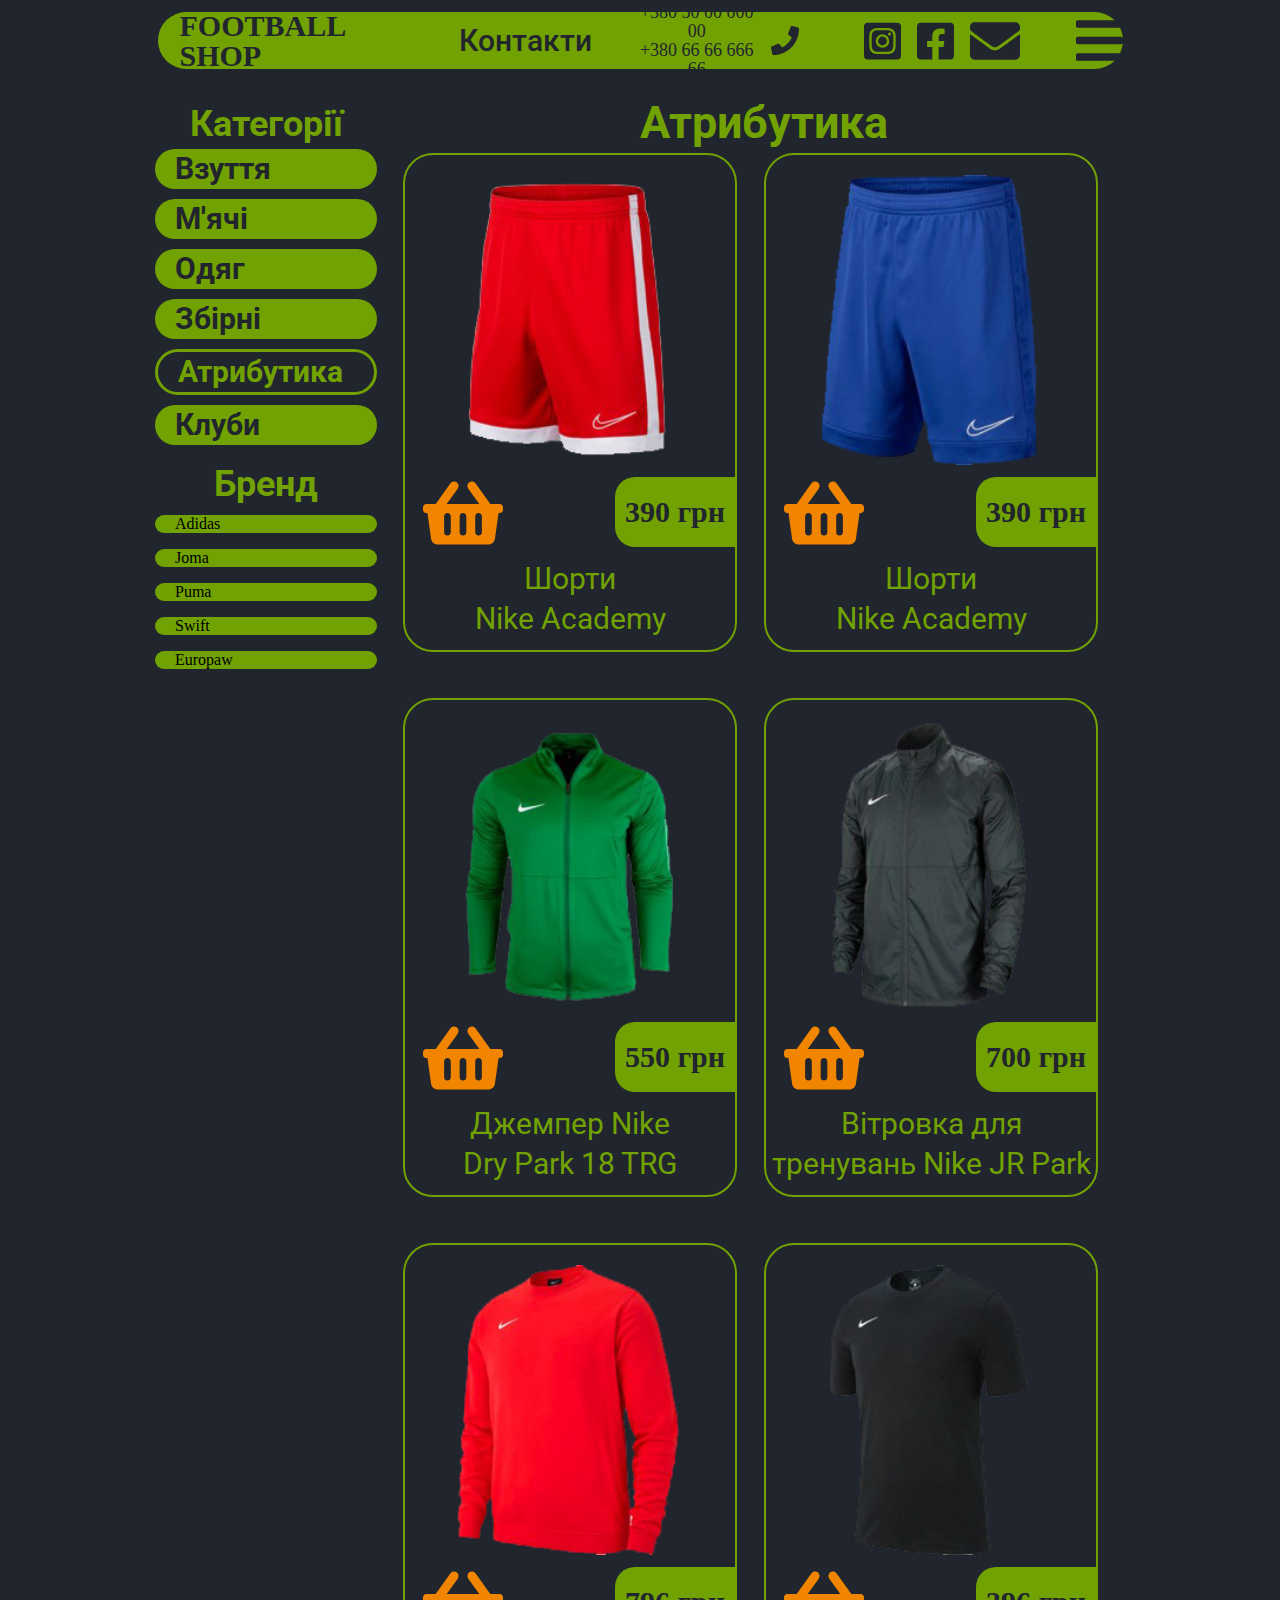
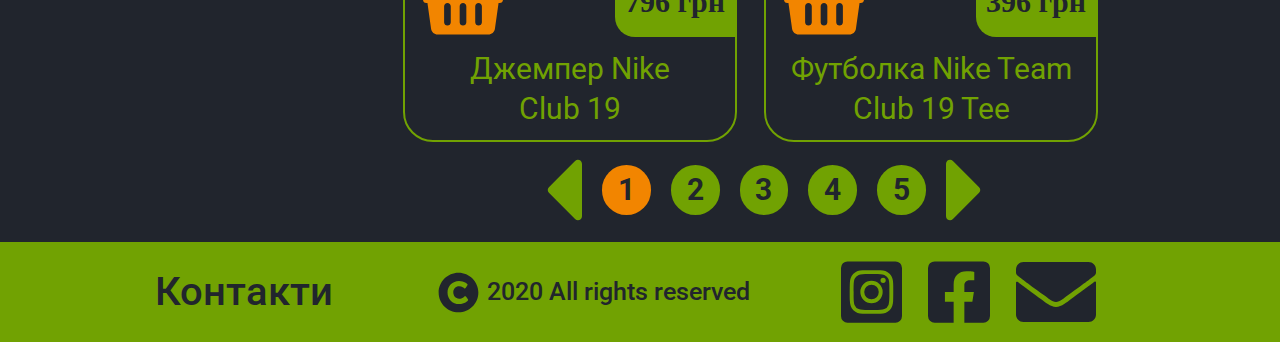
==== pages/atrib.html @ 716e82cf "Add files via upload" ====
<!DOCTYPE html>
	<html lang="ua">
		<head>
			<meta charset="utf-8">
			<meta name="viewport" content="width=device-width, initial-scale=1">
			<title>FOOTBALL SHOP</title>
			<link href="style.css" rel="stylesheet">
		</head>
		<body class="body">
			<header class="header">
				<a href="../index.html">
					<h1 class="name">FOOTBALL SHOP</h1>
				</a>
				<a href="info.html">
					<h2 class="contact">Контакти</h2>
				</a>
				<p class="number">+380 50 00 000 00<br>+380 66 66 666 66</p>
				<img src="images/phone-solid.svg" class="phone-solid">
				<img src="images/instagram-square-brands.svg" class="instagram-square-brands">
				<img src="images/facebook-square-brands.svg" class="facebook-square-brands">
				<img src="images/envelope-solid.svg" class="envelope-solid">
				<img src="images/bars-solid.svg" class="bars-solid">
			</header>
			<div class="main">
				<div class="categories-container">
					<h2 class="categories-h2-1">Категорії</h2>
					<div class="categories-div">
						<a href="shoes.html"><p>Взуття</p></a>
					</div>
					<div class="categories-div">
						<a href="balls.html"><p>М'ячі</p></a>
					</div>
					<div class="categories-div">
						<a href="container.html"><p>Одяг</p></a>
					</div>
					<div class="categories-div">
						<a href="national.html"><p>Збірні</p></a>
					</div>
					<div class="current-div">
						<p>Атрибутика</p>
					</div>
					<div class="categories-div">
						<a href="clubs.html"><p>Клуби</p></a>
					</div>
					<h2 class="categories-h2-2">Бренд</h2>
					<div class="categories-div-m">
						<p>Adidas</p>
					</div>
					<div class="categories-div-m">
						<p>Joma</p>
					</div>
					<div class="categories-div-m">
						<p>Puma</p>
					</div>
					<div class="categories-div-m">
						<p>Swift</p>
					</div>
					<div class="categories-div-m">
						<p>Europaw</p>
					</div>
				</div>
				<div class="container">
					<div class="new">
						<h2 >Атрибутика</h2>
						<div class="items" >
							<div class="item">
								<div class="photo pp1">
								</div>
								<div class="buy">
									<img src="images/shopping-basket-solid.svg" class="shopping-basket-solid">
									<div class="price">
										<p>390 грн</p>
									</div>
								</div>
								<p class="item-name">Шорти<br>Nike Academy</p>
							</div>
							<div class="item1">
								<div class="photo1 pp2">
								</div>
								<div class="buy1">
									<img src="images/shopping-basket-solid.svg" class="shopping-basket-solid1">
									<div class="price1">
										<p>390 грн</p>
									</div>
								</div>
								<p class="item-name1">Шорти<br>Nike Academy</p>
							</div>
							<div class="item0">
								<div class="photo0 pp3">
								</div>
								<div class="buy0">
									<img src="images/shopping-basket-solid.svg" class="shopping-basket-solid0">
									<div class="price0">
										<p>396 грн</p>
									</div>
								</div>
								<p class="item-name0">Футболка<br>Nike Team Club 19</p>
							</div>
						</div>
					</div>
					<div class="blank"></div>
					<div class="new">
						<div class="items" >
							<div class="item">
								<div class="photo pp1-1">
								</div>
								<div class="buy">
									<img src="images/shopping-basket-solid.svg" class="shopping-basket-solid">
									<div class="price">
										<p>550 грн</p>
									</div>
								</div>
								<p class="item-name">Джемпер Nike<br>Dry Park 18 TRG</p>
							</div>
							<div class="item1">
								<div class="photo1 pp2-1">
								</div>
								<div class="buy1">
									<img src="images/shopping-basket-solid.svg" class="shopping-basket-solid1">
									<div class="price1">
										<p>700 грн</p>
									</div>
								</div>
								<p class="item-name1">Вітровка для тренувань Nike JR Park</p>
							</div>
							<div class="item0">
								<div class="photo0 pp3-1">
								</div>
								<div class="buy0">
									<img src="images/shopping-basket-solid.svg" class="shopping-basket-solid0">
									<div class="price0">
										<p>390 грн</p>
									</div>
								</div>
								<p class="item-name0">Шорти<br>Nike Academy</p>
							</div>
						</div>
					</div>
					<div class="blank"></div>
					<div class="new">
						<div class="items" >
							<div class="item">
								<div class="photo pp1-2">
								</div>
								<div class="buy">
									<img src="images/shopping-basket-solid.svg" class="shopping-basket-solid">
									<div class="price">
										<p>796 грн</p>
									</div>
								</div>
								<p class="item-name">Джемпер Nike<br>Club 19</p>
							</div>
							<div class="item1">
								<div class="photo1 pp2-2">
								</div>
								<div class="buy1">
									<img src="images/shopping-basket-solid.svg" class="shopping-basket-solid1">
									<div class="price1">
										<p>396 грн</p>
									</div>
								</div>
								<p class="item-name1">Футболка Nike Team Club 19 Tee</p>
							</div>
							<div class="item0">
								<div class="photo0 pp3-2">
								</div>
								<div class="buy0">
									<img src="images/shopping-basket-solid.svg" class="shopping-basket-solid0">
									<div class="price0">
										<p>396 грн</p>
									</div>
								</div>
								<p class="item-name0">Футболка Nike Team Club 19 Tee</p>
							</div>
						</div>
					</div>
					<div class="navigation">
						<img src="images/caret-left-solid.svg" class="caret-left-solid-navigation">
						<div class="cur-round">
							<p>1</p>
						</div>
						<div class="round">
							<p>2</p>
						</div>
						<div class="round">
							<p>3</p>
						</div>
						<div class="round">
							<p>4</p>
						</div>
						<div class="round">
							<p>5</p>
						</div>
						<img src="images/caret-right-solid.svg" class="caret-right-solid-navigation">
					</div>
				</div>
			</div>
			<footer class="footer">
				<div class="footer-box">
				<a href="info.html">
					<p class="footer-contact">Контакти</p>
				</a>
				<img src="images/copyright-solid.svg" class="copyright-solid">
				<p class="copyright">2020 All rights reserved</p>
				<img src="images/instagram-square-brands.svg" class="instagram-square-brands-2">
				<img src="images/facebook-square-brands.svg" class="facebook-square-brands-2">
				<img src="images/envelope-solid.svg" class="envelope-solid-2">
				</div>
			</footer>
		</body>
	</html>
---- pages/style.css ----
@import url('https://fonts.googleapis.com/css?family=Roboto:300,400,500,700&subset=cyrillic');
a {
	text-decoration: none;
}
a: hover { 
    text-decoration: underline;
}
	@media all and (min-width: 1350px){
	.hours {
		width: 910px;
		margin: 0px;
	}
	.line {
		border: 1.5px solid #71A202;
		border-radius: 3px;
		height: 0px;
		width: 1200px;
		margin-top: 36px;
		margin-bottom: auto;
	}
	.inf-header {
		font-family: Roboto;
		font-style: normal;
		font-weight: bold;
		font-size: 36px;
		line-height: 40px;
		text-align: center;
		color: #71A202;
		margin-top: 30px;
		margin-bottom: 0px;
	}
	.aname {
		font-family: Roboto;
		font-style: normal;
		font-weight: 500;
		font-size: 30px;
		line-height: 36px;
		text-align: center;
		color: #71A202;
		margin-top: 5px;
		margin-bottom: 5px;
	}
	.positioning {
		display: flex;
		justify-content: space-around;
		align-items: center;
		flex-direction: row;
		width: 669px;
		margin-left: auto;
		margin-right: auto;
		margin-bottom: 0px;
	}
	.app {
		display: flex;
		justify-content: space-around;
		align-items: center;
		flex-direction: row;
		width: 334px;
		margin-left: auto;
		margin-right: auto;
		margin-bottom: 0px;
	}
	.atext {
		font-family: Roboto;
		font-style: normal;
		font-weight: normal;
		font-size: 26px;
		line-height: 36px;
		text-align: center;
		color: #FFFFFF;
		margin: 0px;
	}
	.message {
		width: 865px;
		margin-left: auto;
		margin-right: auto;
		display: flex;
		justify-content: left;
		align-items: left;
		flex-direction: column;
	}
	.message p {
		font-family: Roboto;
		font-style: normal;
		font-weight: normal;
		font-size: 22px;
		line-height: 30px;
		color: #EEEEEE;
		margin-bottom: 0px;
		margin-left: 20px;
	}
	.info-text {
		font-family: Oswald;
		font-style: normal;
		font-weight: 500;
		font-size: 25px;
		line-height: 30px;
		text-align: center;
		color: #FFFFFF;
	}
	.field {
		width: 233px;
		height: 40px;
		background: #71A202;
		border-radius: 20px;
	}
	.field-2 {
		width: 865px;
		height: 239px;
		background: #71A202;
		border-radius: 20px;
	}
	.info {
		width: 475px;
		margin: 0px;
		height: 466px;
	}
	.contain {
		display: flex;
		justify-content: center;
		align-items: center;
		flex-direction: column;
		width: 1320px;
		margin-left: auto;
		margin-right: auto;
		margin-bottom: 44px;
		margin-top: 30px;
	}
	.additional {
		background: #21252D;
		border: 3px solid #71A202;
		border-radius: 30px;
	}
	.cont {
		font-family: Roboto;
		font-style: normal;
		font-weight: bold;
		font-size: 45px;
		line-height: 40px;
		margin-top: 40px;
		color: #71A202;
	}
	.body {
		background-color: #21252D;
		margin: 0px;
	}
	.header {
		padding-left: 25px;
		display: flex;
		justify-content: left;
		align-items: center;
		flex-direction: row;
		width: 1300px;
		height: 80px;
		margin-top: 20px;
		margin-left: auto;
		margin-right: auto;
		background: #71A202;
		border-radius: 30px;
	}
	.main {
		display: flex;
		justify-content: left;
		align-items: top;
		flex-direction: row;
		width: 1325px;
		margin-left: auto;
		margin-right: auto;
	}
	.name {
		font-family: Oswald;
		font-style: normal;
		font-weight: bold;
		font-size: 45px;
		line-height: 30px;
		color: #21252D;
	}
	.contact {
		margin-left: 77px;
		font-family: Roboto;
		font-style: normal;
		font-weight: 500;
		font-size: 40px;
		line-height: 40px;
		text-align: center;
		color: #21252D;
	}
	.number {
		margin-left: 72px;
		font-family: Oswald;
		font-style: normal;
		font-weight: 500;
		font-size: 25px;
		line-height: 25px;
		text-align: center;
		color: #21252D;
	}
	.phone-solid {
		margin-left: 16px;
		height: 40px;
	}
	.instagram-square-brands {
		height: 52px;
		margin-left: 60px;
	}
	.facebook-square-brands {
		height: 52px;
		margin-left: 19px;
	}
	.envelope-solid {
		height: 60px;
		margin-left: 19px;
	}
	.bars-solid {
		height: 74px;
		margin-left: 93px;
	}
	.categories{
		width: 230px;
		margin-top: 40px;
	}
	.categories-container{
		width: 230px;
		margin-top: 40px;
	}
	.categories-h2-1{
		font-family: Roboto;
		font-style: normal;
		font-weight: bold;
		font-size: 45px;
		line-height: 45px;
		text-align: center;
		color: #71A202;
		margin: 0px;
	}
	.categories-h2-2{
		font-family: Roboto;
		font-style: normal;
		font-weight: bold;
		font-size: 45px;
		line-height: 45px;
		text-align: center;
		color: #71A202;
		margin-top: 40px;
		margin-bottom: 5px;
	}
	.categories div{
		background: #71A202;
		box-sizing: border-box;
		border-radius: 30px;
		margin-top: 10px;
		padding-left: 20px;
	}
	.categories-div{
		background: #71A202;
		box-sizing: border-box;
		border-radius: 30px;
		margin-top: 10px;
		padding-left: 20px;
	}
	.categories-div-m{
		background: #71A202;
		box-sizing: border-box;
		border-radius: 30px;
		margin-top: 10px;
		padding-left: 20px;
	}
	.categories-div-m p{
		font-family: Roboto;
		font-style: normal;
		font-weight: bold;
		font-size: 30px;
		line-height: 40px;
		color: #21252D;
		margin: 0px;
	}
	.categories-div p{
		font-family: Roboto;
		font-style: normal;
		font-weight: bold;
		font-size: 30px;
		line-height: 40px;
		color: #21252D;
		margin: 0px;
	}
	.current-div {
		background: #21252D;
		border: 3px solid #71A202;
		border-radius: 30px;
		box-sizing: border-box;
		margin-top: 10px;
		padding-left: 20px;
	}
	.current-div p {
		font-family: Roboto;
		font-style: normal;
		font-weight: bold;
		font-size: 30px;
		line-height: 40px;
		color: #71A202;
		margin: 0px;
	}
	.categories div p{
		font-family: Roboto;
		font-style: normal;
		font-weight: bold;
		font-size: 30px;
		line-height: 40px;
		color: #21252D;
		margin: 0px;
	}
	.container {
		width: 1050px;
		margin-top: 40px;
		margin-left: 40px;
	}
	.new {
		width:1050px;
	}
	.new h2 {
		font-family: Roboto;
		font-style: normal;
		font-weight: bold;
		font-size: 45px;
		line-height: 40px;
		color: #71A202;
		text-align: center;
		margin: 0px;
	}
	.cur-bar {
		background-color: #F28500;
		border-radius: 10px;
		height: 20px;
		width: 20px;
		margin-right: 13px;
	}
	.bar {
		background-color: #71A202;
		border-radius: 10px;
		height: 20px;
		width: 20px;
		margin-right: 13px;
	}
	.bars {
		display: flex;
		justify-content: left;
		align-items: top;
		flex-direction: row;
	}
	.items {
		width: 1050px;
		height: 495px;
		display: flex;
		justify-content: space-between;
		align-items: top;
		flex-direction: row;
		margin-top: 10px;
	}
	.item {
		width: 330px;
		height: 495px;
		background: #21252D;
		border: 2px solid #71A202;
		border-radius: 30px;
	}
	.caret-left-solid {
		height: 104px;
		position: relative;
		top: 175px;
	}
	.caret-left-solid-navigation {
		height: 104px;
	}
	.round {
		width: 50px;
		height: 50px;
		background: #71A202;
		margin-left: 20px;
		padding: 0px;
		border-radius: 50px;
	}
	.round p {
		font-family: Roboto;
		font-style: normal;
		font-weight: bold;
		font-size: 30px;
		line-height: 50px;
		text-align: center;
		color: #21252D;
		margin: 0px;
	}
	.cur-round {
		width: 50px;
		height: 50px;
		background: #F28500;
		margin-left: 20px;
		padding: 0px;
		border-radius: 50px;
	}
	.cur-round p {
		font-family: Roboto;
		font-style: normal;
		font-weight: bold;
		font-size: 30px;
		line-height: 50px;
		text-align: center;
		color: #21252D;
		margin: 0px;
	}
	.caret-right-solid-navigation {
		height: 104px;
		margin-left: 20px;
	}
	.caret-right-solid {
		height: 0px;
	}
	.caret-right-solid1 {
		height: 0px;
	}
	.caret-right-solid0 {
		height: 104px;
		position: relative;
		top: 175px;
		left: 253px;
	}
	.item1 {
		width: 330px;
		height: 495px;
		background: #21252D;
		border: 2px solid #71A202;
		border-radius: 30px;
	}
	.item0 {
		width: 330px;
		height: 495px;
		background: #21252D;
		border: 2px solid #71A202;
		border-radius: 30px;
	}
	.photo {
		width: 290px;
		height: 290px;
		border-radius: 20px;
		margin-left: 18px;
		margin-top: 20px;
		padding: 0px;
		background-size: fill;
	}
	.photo1 {
		width: 290px;
		height: 290px;
		border-radius: 20px;
		margin-left: 18px;
		margin-top: 20px;
		padding: 0px;
		background-size: fill;
	}
	.photo0 {
		width: 290px;
		height: 290px;
		border-radius: 20px;
		margin-left: 18px;
		margin-top: 20px;
		padding: 0px;
		background-size: fill;
	}
	.p1 {
		background: url(images/77.jpg);
		background-size: 100%;
	}
	.p2 {
		background: url(images/78.jpg);
		background-size: 100%;
	}
	.p3 {
		background: url(images/79.jpg);
		background-size: 100%;
	}
	.p1-1 {
		background: url(images/101.jpg);
		background-size: 100%;
	}
	.p2-1 {
		background: url(images/102.jpg);
		background-size: 100%;
	}
	.p3-1 {
		background: url(images/103.jpg);
		background-size: 100%;
	}
	.p1-2 {
		background: url(images/11.jpg);
		background-size: 100%;
	}
	.p2-2 {
		background: url(images/13.jpg);
		background-size: 100%;
	}
	.p3-2 {
		background: url(images/12.jpg);
		background-size: 100%;
	}
	.pp1 {
		background: url(images/1-1.jpg);
		background-size: 100%;
	}
	.pp2 {
		background: url(images/1-8.jpg);
		background-size: 100%;
	}
	.pp3 {
		background: url(images/1-10.jpg);
		background-size: 100%;
	}
	.pp1-1 {
		background: url(images/1-14.jpg);
		background-size: 100%;
	}
	.pp2-1 {
		background: url(images/1-11.jpg);
		background-size: 100%;
	}
	.pp3-1 {
		background: url(images/1-9.jpg);
		background-size: 100%;
	}
	.pp1-2 {
		background: url(images/1.jpg);
		background-size: 100%;
	}
	.pp2-2 {
		background: url(images/1-12.jpg);
		background-size: 100%;
	}
	.pp3-2 {
		background: url(images/1-13.jpg);
		background-size: 100%;
	}
	.buy {
		display: flex;
		justify-content: space-between;
		align-items: top;
		flex-direction: row;
		margin-top: 12px;
	}
	.buy1 {
		display: flex;
		justify-content: space-between;
		align-items: top;
		flex-direction: row;
		margin-top: 12px;
	}
	.buy0 {
		display: flex;
		justify-content: space-between;
		align-items: top;
		flex-direction: row;
		margin-top: 12px;
	}
	.shopping-basket-solid {
		width: 80px;
		margin-left: 18px;
		margin-top: 0px;
	}
	.shopping-basket-solid1 {
		width: 80px;
		margin-left: 18px;
		margin-top: 0px;
	}
	.shopping-basket-solid0 {
			width: 80px;
			margin-left: 18px;
			margin-top: 0px;
		}
	.price {
		width: 120px;
		height: 70px;
		background: #71A202;
		border-radius: 20px 0px 0px 20px;
		text-align: center;
	}
	.price1 {
		width: 120px;
		height: 70px;
		background: #71A202;
		border-radius: 20px 0px 0px 20px;
		text-align: center;
	} 
	.price0 {
		width: 120px;
		height: 70px;
		background: #71A202;
		border-radius: 20px 0px 0px 20px;
		text-align: center;
	}
	.price p {
		margin: 0px;
		font-family: Oswald;
		font-style: normal;
		font-weight: bold;
		font-size: 30px;
		line-height: 70px;
		text-align: center;
		color: #21252D;
	}
	.price1 p {
		margin: 0px;
		font-family: Oswald;
		font-style: normal;
		font-weight: bold;
		font-size: 30px;
		line-height: 70px;
		text-align: center;
		color: #21252D;
	}
	.price0 p {
		margin: 0px;
		font-family: Oswald;
		font-style: normal;
		font-weight: bold;
		font-size: 30px;
		line-height: 70px;
		text-align: center;
		color: #21252D;
	}
	.item-name {
		font-family: Roboto;
		font-style: normal;
		font-weight: normal;
		font-size: 30px;
		line-height: 40px;
		text-align: center;
		color: #71A202;
		margin-top: 10px;
		margin-left: 0px;
		margin-right: 0px;
	}
	.item-name1 {
		font-family: Roboto;
		font-style: normal;
		font-weight: normal;
		font-size: 30px;
		line-height: 40px;
		text-align: center;
		color: #71A202;
		margin-top: 10px;
		margin-left: 0px;
		margin-right: 0px;
	}
	.item-name0 {
		font-family: Roboto;
		font-style: normal;
		font-weight: normal;
		font-size: 30px;
		line-height: 40px;
		text-align: center;
		color: #71A202;
		margin-top: 10px;
		margin-left: 0px;
		margin-right: 0px;
	}
	.blank {
		height: 40px;
	}
	.preferences {
		width: 100%;
		height: 567px;
		background: url(images/futbolnoe_pole_gazon_tribuny_155128_1920x1080.jpg);
		margin-left: auto;
		margin-right: auto;
		margin-top: 40px;
		text-align: center;
		padding-top: 88px;
	}
	.preferences h1 {
		font-family: Oswald;
		font-style: normal;
		font-weight: bold;
		font-size: 70px;
		line-height: 104px;
		text-align: center;
		color: #FFFFFF;
	}
	.pref {
		display: flex;
		justify-content: row;
		align-items: center;
		flex-direction: row;
		margin-left: auto;
		margin-right: auto;
		width: 1104px;
	}
	.pref p {
		text-align: left;
		font-family: Oswald;
		font-style: normal;
		font-weight: bold;
		font-size: 40px;
		line-height: 70px;
		color: #71A202;
	}
	.button {
		width: 389px;
		height: 179px;
		background: #F28500;
		border-radius: 80px;
		margin-left: 59px;
	}
	.button p {
		font-family: Oswald;
		font-style: normal;
		font-weight: bold;
		font-size: 60px;
		line-height: 60px;
		text-align: center;
		margin-top: 30px;
		color: #FFFFFF;
	}
	.navigation {
		display: flex;
		justify-content: row;
		align-items: center;
		flex-direction: row;
		width: 442px;
		margin-left:auto;
		margin-right: auto;
	}
	.footer {
		width: 100%;
		height: 100px;
		background: #71A202;
		display: flex;
		justify-content: row;
		align-items: center;
		flex-direction: row;
		margin: 0px;
	}
	.footer-box {
		width: 1350px;
		margin-right: auto;
		margin-left: auto;
		display: flex;
		justify-content: row;
		align-items: center;
		flex-direction: row;
		margin-bottom: 0px;
		padding: 0px;
	}
	.footer-contact {
		font-family: Roboto;
		font-style: normal;
		font-size: 40px;
		line-height: 40px;
		text-align: center;
		color: #21252D;
		margin-left: 230px;
		margin-bottom: 0px;
		margin-top: 0px;
		vertical-align: center;
	}
	.copyright-solid {
		height: 41px;
		margin-left: 68px;
	}
	.copyright {
		font-family: Roboto;
		font-style: normal;
		font-weight: 500;
		font-size: 40px;
		line-height: 40px;
		text-align: center;
		color: #21252D;
		margin-left: 9px;
		margin-bottom: 0px;
		margin-top: 0px;
		vertical-align: center;
	}
	.instagram-square-brands-2 {
		height: 70px;
		margin-left: 87px;
	}
	.facebook-square-brands-2 {
		height: 70px;
		margin-left: 26px;
	}
	.envelope-solid-2 {
		height: 80px;
		margin-left: 26px;
	}
}
@media all and (max-width: 1350px) and (min-width: 980px) {
	.hours {
		width: 910px;
		margin: 0px;
	}
	.line {
		border: 1.5px solid #71A202;
		border-radius: 3px;
		height: 0px;
		width: 900px;
		margin-top: 36px;
		margin-bottom: auto;
	}
	.inf-header {
		font-family: Roboto;
		font-style: normal;
		font-weight: bold;
		font-size: 36px;
		line-height: 40px;
		text-align: center;
		color: #71A202;
		margin-top: 30px;
		margin-bottom: 0px;
	}
	.aname {
		font-family: Roboto;
		font-style: normal;
		font-weight: 500;
		font-size: 30px;
		line-height: 36px;
		text-align: center;
		color: #71A202;
		margin-top: 5px;
		margin-bottom: 5px;
	}
	.positioning {
		display: flex;
		justify-content: space-around;
		align-items: center;
		flex-direction: row;
		width: 669px;
		margin-left: auto;
		margin-right: auto;
		margin-bottom: 0px;
	}
	.app {
		display: flex;
		justify-content: space-around;
		align-items: center;
		flex-direction: row;
		width: 334px;
		margin-left: auto;
		margin-right: auto;
		margin-bottom: 0px;
	}
	.atext {
		font-family: Roboto;
		font-style: normal;
		font-weight: normal;
		font-size: 26px;
		line-height: 36px;
		text-align: center;
		color: #FFFFFF;
		margin: 0px;
	}
	.message {
		width: 865px;
		margin-left: auto;
		margin-right: auto;
		display: flex;
		justify-content: left;
		align-items: left;
		flex-direction: column;
	}
	.message p {
		font-family: Roboto;
		font-style: normal;
		font-weight: normal;
		font-size: 22px;
		line-height: 30px;
		color: #EEEEEE;
		margin-bottom: 0px;
		margin-left: 20px;
	}
	.info-text {
		font-family: Oswald;
		font-style: normal;
		font-weight: 500;
		font-size: 25px;
		line-height: 30px;
		text-align: center;
		color: #FFFFFF;
	}
	.field {
		width: 233px;
		height: 40px;
		background: #71A202;
		border-radius: 20px;
	}
	.field-2 {
		width: 865px;
		height: 239px;
		background: #71A202;
		border-radius: 20px;
	}
	.info {
		width: 475px;
		margin: 0px;
		height: 466px;
	}
	.contain {
		display: flex;
		justify-content: center;
		align-items: center;
		flex-direction: column;
		width: 959px;
		margin-left: auto;
		margin-right: auto;
		margin-bottom: 44px;
		margin-top: 30px;
	}
	.additional {
		background: #21252D;
		border: 3px solid #71A202;
		border-radius: 30px;
	}
	.cont {
		font-family: Roboto;
		font-style: normal;
		font-weight: bold;
		font-size: 45px;
		line-height: 40px;
		margin-top: 40px;
		color: #71A202;
	}
	.body {
	background-color: #21252D;
	margin: 0px;
	}
	.header {
		padding-left: 22px;
		display: flex;
		justify-content: left;
		align-items: center;
		flex-direction: row;
		width: 943px;
		height: 57.48px;
		margin-top: 12px;
		margin-left: auto;
		margin-right: auto;
		background: #71A202;
		border-radius: 30px;
	}
	.main {
		display: flex;
		justify-content: left;
		align-items: top;
		flex-direction: row;
		width: 970px;
		margin-left: auto;
		margin-right: auto;
	}
	.name {
		font-family: Oswald;
		font-style: normal;
		font-weight: bold;
		font-size: 30px;
		line-height: 30px;
		color: #21252D;
		margin-left: 0px;
	}
	.contact {
		font-family: Roboto;
		font-style: normal;
		font-weight: 500;
		font-size: 30px;
		line-height: 30px;
		text-align: center;
		color: #21252D;
		margin-left: 48px;
	}
	.number {
		font-family: Oswald;
		font-style: normal;
		font-weight: 500;
		font-size: 18px;
		line-height: 19px;
		text-align: center;
		color: #21252D;
		margin-left: 43px;
	}
	.phone-solid {
		margin-left: 12px;
		height: 28.74px;
	}
	.instagram-square-brands {
		height: 42px;
		margin-left: 65px;
	}
	.facebook-square-brands {
		height: 42px;
		margin-left: 16px;
	}
	.envelope-solid {
		height: 50px;
		margin-left: 16px;
	}
	.bars-solid {
		height: 53.18px;
		margin-left: 56px;
	}
	.categories{
		width: 230px;
		margin-top: 34px;
	}
	.categories-container{
		width: 230px;
		margin-top: 40px;
	}
	.categories-h2-1{
		font-family: Roboto;
		font-style: normal;
		font-weight: bold;
		font-size: 36px;
		line-height: 30px;
		text-align: center;
		color: #71A202;
		margin: 0px;
	}
	.categories-h2-2{
		font-family: Roboto;
		font-style: normal;
		font-weight: bold;
		font-size: 36px;
		line-height: 30px;
		text-align: center;
		color: #71A202;
		margin-top: 24px;
		margin-bottom: 5px;
	}
	.categories div{
		background: #71A202;
		box-sizing: border-box;
		border-radius: 30px;
		margin-top: 10px;
		padding-left: 20px;
		width: 230px;
	}
	.categories-div{
		background: #71A202;
		box-sizing: border-box;
		border-radius: 30px;
		margin-top: 10px;
		padding-left: 20px;
	}
	.categories-div-m{
		background: #71A202;
		box-sizing: border-box;
		border-radius: 30px;
		margin-top: 10px;
		padding-left: 20px;
	}
	.categories-div p{
		font-family: Roboto;
		font-style: normal;
		font-weight: bold;
		font-size: 30px;
		line-height: 40px;
		color: #21252D;
		margin: 0px;
	}
	.current-div {
		background: #21252D;
		border: 3px solid #71A202;
		border-radius: 30px;
		box-sizing: border-box;
		margin-top: 10px;
		padding-left: 20px;
	}
	.current-div p {
		font-family: Roboto;
		font-style: normal;
		font-weight: bold;
		font-size: 30px;
		line-height: 40px;
		color: #71A202;
		margin: 0px;
	}
	.categories div p{
		font-family: Roboto;
		font-style: normal;
		font-weight: bold;
		font-size: 30px;
		line-height: 40px;
		color: #21252D;
		margin: 0px;
	}
	.container {
		width: 722px;
		margin-top: 34px;
		margin-left: 26px;
	}
	.new {
		width:722px;
	}
	.new h2 {
		font-family: Roboto;
		font-style: normal;
		font-weight: bold;
		font-size: 45px;
		line-height: 40px;
		color: #71A202;
		text-align: center;
		margin: 0px;
	}
	.cur-bar {
		background-color: #F28500;
		border-radius: 10px;
		height: 20px;
		width: 20px;
		margin-right: 13px;
	}
	.bar {
		background-color: #71A202;
		border-radius: 10px;
		height: 20px;
		width: 20px;
		margin-right: 13px;
	}
	.bars {
		display: flex;
		justify-content: left;
		align-items: top;
		flex-direction: row;
	}
	.items {
		width: 722px;
		height: 495px;
		display: flex;
		justify-content: space-between;
		align-items: top;
		flex-direction: row;
		margin-top: 10px;
	}
	.item {
		width: 330px;
		height: 495px;
		background: #21252D;
		border: 2px solid #71A202;
		border-radius: 30px;
	}
	.caret-left-solid {
		height: 104px;
		position: relative;
		top: 175px;
	}

	.caret-left-solid-navigation {
		height: 104px;
	}
	.round {
		width: 50px;
		height: 50px;
		background: #71A202;
		margin-left: 20px;
		padding: 0px;
		border-radius: 50px;
	}
	.round p {
		font-family: Roboto;
		font-style: normal;
		font-weight: bold;
		font-size: 30px;
		line-height: 50px;
		text-align: center;
		color: #21252D;
		margin: 0px;
	}
	.cur-round {
		width: 50px;
		height: 50px;
		background: #F28500;
		margin-left: 20px;
		padding: 0px;
		border-radius: 50px;
	}
	.cur-round p {
		font-family: Roboto;
		font-style: normal;
		font-weight: bold;
		font-size: 30px;
		line-height: 50px;
		text-align: center;
		color: #21252D;
		margin: 0px;
	}
	.caret-right-solid-navigation {
		height: 104px;
		margin-left: 20px;
	}
	.caret-right-solid {
		height: 0px;
	}
	.caret-right-solid1 {
		height: 104px;
		position: relative;
		top: 175px;
		left: 253px;
	}
	.caret-right-solid0 {
		height: 0px;
	}
	.item1 {
		width: 330px;
		height: 495px;
		background: #21252D;
		border: 2px solid #71A202;
		border-radius: 30px;
	}
	.item0 {
		width: 0px;
		height: 0px;
		background: #21252D;
		margin: 0px;
		padding: 0px;
		border: 0px solid #71A202;
	}
	.photo {
		width: 290px;
		height: 290px;
		border-radius: 20px;
		margin-left: 18px;
		margin-top: 20px;
		padding: 0px;
		background-size: fill;
	}
	.photo1 {
		width: 290px;
		height: 290px;
		border-radius: 20px;
		margin-left: 18px;
		margin-top: 20px;
		padding: 0px;
		background-size: fill;
	}
	.photo0 {
		width: 0px;
		height: 0px;
		margin: 0px;
		padding: 0px;
	}
	.p1 {
		background: url(images/77.jpg);
		background-size: 100%;
	}
	.p2 {
		background: url(images/78.jpg);
		background-size: 100%;
	}
	.p3 {
		background: url(images/79.jpg);
		background-size: 100%;
	}
	.p1-1 {
		background: url(images/101.jpg);
		background-size: 100%;
	}
	.p2-1 {
		background: url(images/102.jpg);
		background-size: 100%;
	}
	.p3-1 {
		background: url(images/103.jpg);
		background-size: 100%;
	}
	.p1-2 {
		background: url(images/11.jpg);
		background-size: 100%;
	}
	.p2-2 {
		background: url(images/13.jpg);
		background-size: 100%;
	}
	.p3-2 {
		background: url(images/12.jpg);
		background-size: 100%;
	}
	.pp1 {
		background: url(images/1-1.jpg);
		background-size: 100%;
	}
	.pp2 {
		background: url(images/1-8.jpg);
		background-size: 100%;
	}
	.pp3 {
		background: url(images/1-10.jpg);
		background-size: 100%;
	}
	.pp1-1 {
		background: url(images/1-14.jpg);
		background-size: 100%;
	}
	.pp2-1 {
		background: url(images/1-11.jpg);
		background-size: 100%;
	}
	.pp3-1 {
		background: url(images/1-9.jpg);
		background-size: 100%;
	}
	.pp1-2 {
		background: url(images/1.jpg);
		background-size: 100%;
	}
	.pp2-2 {
		background: url(images/1-12.jpg);
		background-size: 100%;
	}
	.pp3-2 {
		background: url(images/1-13.jpg);
		background-size: 100%;
	}
	.buy {
		display: flex;
		justify-content: space-between;
		align-items: top;
		flex-direction: row;
		margin-top: 12px;
	}
	.buy1 {
		display: flex;
		justify-content: space-between;
		align-items: top;
		flex-direction: row;
		margin-top: 12px;
	}
	.buy0 {
		display: flex;
		justify-content: space-between;
		align-items: top;
		flex-direction: row;
		width: 0px;
		height: 0px;
		margin: 0px;
		padding: 0px;
	}
	.shopping-basket-solid {
		width: 80px;
		margin-left: 18px;
		margin-top: 0px;
	}
	.shopping-basket-solid1 {
		width: 80px;
		margin-left: 18px;
		margin-top: 0px;
	}
	.shopping-basket-solid0 {
		width: 0px;
		margin: 0px;
		padding: 0px;
	}
	.price {
	width: 120px;
	height: 70px;
	background: #71A202;
	border-radius: 20px 0px 0px 20px;
	text-align: center;
	}
	.price1 {
	width: 120px;
	height: 70px;
	background: #71A202;
	border-radius: 20px 0px 0px 20px;
	text-align: center;
	}
	.price0 {
		width: 0px;
		height: 0px;
		background: #71A202;
		margin: 0px;
		padding: 0px;
	}
	.price p {
		margin: 0px;
		font-family: Oswald;
		font-style: normal;
		font-weight: bold;
		font-size: 30px;
		line-height: 70px;
		text-align: center;
		color: #21252D;
	}
	.price1 p {
		margin: 0px;
		font-family: Oswald;
		font-style: normal;
		font-weight: bold;
		font-size: 30px;
		line-height: 70px;
		text-align: center;
		color: #21252D;
	}
	.price0 p {
		margin: 0px;
		font-family: Oswald;
		font-style: normal;
		font-weight: bold;
		font-size: 0px;
		line-height: 0px;
		font-weight: 0px;
		text-align: center;
		color: #21252D;
	}
	.item-name {
		font-family: Roboto;
		font-style: normal;
		font-weight: normal;
		font-size: 30px;
		line-height: 40px;
		text-align: center;
		color: #71A202;
		margin-top: 10px;
		margin-left: 0px;
		margin-right: 0px;
	}
	.item-name1 {
		font-family: Roboto;
		font-style: normal;
		font-weight: normal;
		font-size: 30px;
		line-height: 40px;
		text-align: center;
		color: #71A202;
		margin-top: 10px;
		margin-left: 0px;
		margin-right: 0px;
	}
	.item-name0 {
		font-family: Roboto;
		font-style: normal;
		font-weight: normal;
		font-size: 0px;
		line-height: 0px;
		text-align: center;
		font-weight: 0px;
		color: #71A202;
		margin: 0px;
		padding: 0px;
	}
	.blank {
		height: 40px;
	}
	.preferences {
		width: 100%;
		height: 496px;
		background: url(images/futbolnoe_pole_gazon_tribuny_155128_1920x1080.jpg);
		margin-left: auto;
		margin-right: auto;
		margin-top: 40px;
		text-align: center;
		padding-top: 20px;
	}
	.preferences h1 {
		color: #FFFFFF;
		font-family: Oswald;
		font-style: normal;
		font-weight: bold;
		font-size: 60px;
		line-height: 89px;
		text-align: center;
		margin: 0px;

	}
	.pref {
		display: flex;
		justify-content: row;
		align-items: center;
		flex-direction: column;
		margin-left: auto;
		margin-right: auto;
		width: 743px;
	}
	.pref p {
		text-align: left;
		font-family: Oswald;
		font-style: normal;
		font-weight: bold;
		font-size: 45px;
		line-height: 50px;
		color: #71A202;
		margin: 0px;
	}
	.button {
		width: 389px;
		height: 179px;
		background: #F28500;
		border-radius: 80px;
		margin-top: 29px;
		margin-left: 0px;
	}
	.button p {
		font-family: Oswald;
		font-style: normal;
		font-weight: bold;
		font-size: 60px;
		line-height: 60px;
		text-align: center;
		margin-top: 30px;
		color: #FFFFFF;
	}
	.navigation {
		display: flex;
		justify-content: row;
		align-items: center;
		flex-direction: row;
		width: 442px;
		margin-left:auto;
		margin-right: auto;
	}
	.footer {
		width: 100%;
		height: 100px;
		background: #71A202;
		display: flex;
		justify-content: row;
		align-items: center;
		flex-direction: row;
		margin: 0px;
	}
	.footer-box {
		width: 970px;
		margin-right: auto;
		margin-left: auto;
		display: flex;
		justify-content: row;
		align-items: center;
		flex-direction: row;
		margin-bottom: 0px;
		padding: 0px;
	}
	.footer-contact {
		color: #21252D;
		margin-left: 0px;
		margin-bottom: 0px;
		margin-top: 0px;
		vertical-align: center;
		font-family: Roboto;
		font-style: normal;
		font-weight: 500;
		font-size: 40px;
		line-height: 40px;
		text-align: center;
	}
	.copyright-solid {
		height: 41px;
		margin-left: 105px;
	}
	.copyright {
		font-family: Roboto;
		font-style: normal;
		font-weight: 500;
		text-align: center;
		color: #21252D;
		margin-left: 8px;
		margin-bottom: 0px;
		margin-top: 0px;
		vertical-align: center;
		font-family: Roboto;
		font-style: normal;
		font-weight: 500;
		font-size: 25px;
		line-height: 40px;
		text-align: center;
	}
	.instagram-square-brands-2 {
		height: 70px;
		margin-left: 91px;
	}
	.facebook-square-brands-2 {
		height: 70px;
		margin-left: 26px;
	}
	.envelope-solid-2 {
		height: 80px;
		margin-left: 26px;
	}
}
.inf-header-2 {
		font-family: Roboto;
		font-style: normal;
		font-weight: bold;
		font-size: 36px;
		line-height: 40px;
		text-align: center;
		color: #71A202;
		margin-top: 30px;
		margin-bottom: 0px;
	}
	.line-2 {
		border: 1.5px solid #71A202;
		border-radius: 3px;
		height: 0px;
		width: 900px;
		margin-top: 36px;
		margin-bottom: auto;
	}
@media all and (max-width: 980px) {
	.hours {
		width: 345px;
		margin: 0px;
	}
	.line {
		border: 1.5px solid #71A202;
		border-radius: 3px;
		height: 0px;
		width: 280px;
		margin-top: 36px;
		margin-bottom: auto;
	}
	.line-2 {
		height: 0px;
		width: 0px;
		margin: 0px;
		padding: 0px;
		background-color: #21252D;
		border-color: #21252D;
	}

	.inf-header {
		font-family: Roboto;
		font-style: normal;
		font-weight: bold;
		font-size: 36px;
		line-height: 40px;
		text-align: center;
		color: #71A202;
		margin-top: 30px;
		margin-bottom: 0px;
	}
	.inf-header-2 {
		font-family: Roboto;
		font-style: normal;
		font-weight: bold;
		font-size: 0px;
		line-height: 0px;
		text-align: center;
		color: #71A202;
		margin-top: 0px;
		margin-bottom: 0px;
		height: 0px;
		width: 0px;
	}
	.aname {
		font-family: Roboto;
		font-style: normal;
		font-weight: 500;
		font-size: 18px;
		line-height: 24px;
		text-align: center;
		color: #71A202;
		margin-top: 5px;
		margin-bottom: 5px;
	}
	.positioning {
		display: flex;
		justify-content: space-around;
		align-items: center;
		flex-direction: row;
		width: 345px;
		margin-left: auto;
		margin-right: auto;
		margin-bottom: 0px;
	}
	.atext {
		font-family: Roboto;
		font-style: normal;
		font-weight: normal;
		font-size: 18px;
		line-height: 24px;
		text-align: center;
		color: #FFFFFF;
		margin: 0px;
	}
	.app {
		display: flex;
		justify-content: space-around;
		align-items: center;
		flex-direction: row;
		width: 334px;
		margin-left: auto;
		margin-right: auto;
		margin-bottom: 0px;
	}
	.message {
		width: 0px;
		margin-left: auto;
		margin-right: auto;
		display: flex;
		justify-content: left;
		align-items: left;
		flex-direction: column;
	}
	.message p {
		font-family: Roboto;
		font-style: normal;
		font-weight: normal;
		font-size: 0px;
		line-height: 0px;
		color: #EEEEEE;
		margin-bottom: 0px;
		margin-left: 0px;
	}
	.info-text {
		font-family: Oswald;
		font-style: normal;
		font-weight: 500;
		font-size: 25px;
		line-height: 30px;
		text-align: center;
		color: #FFFFFF;
	}
	.field {
		width: 0px;
		height: 0px;
		background: #71A202;
		border-radius: 0px;
	}
	.field-2 {
		width: 0px;
		height: 0px;
		background: #71A202;
		border-radius: 0px;
	}
	.info {
		width: 340px;
		margin: 0px;
		height: 466px;
	}
	.contain {
		display: flex;
		justify-content: center;
		align-items: center;
		flex-direction: column;
		width: 340px;
		margin-left: auto;
		margin-right: auto;
		margin-bottom: 44px;
		margin-top: 30px;
	}
	.additional {
		background: #21252D;
		border: 3px solid #71A202;
		border-radius: 30px;
	}
	.cont {
		font-family: Roboto;
		font-style: normal;
		font-weight: bold;
		font-size: 45px;
		line-height: 40px;
		margin-top: 40px;
		color: #71A202;
	}
	.body {
	background-color: #21252D;
	margin: 0px;
	}
	.header {
		padding-left: 15px;
		display: flex;
		justify-content: left;
		align-items: center;
		flex-direction: row;
		width: 330px;
		height: 57px;
		margin-top: 8px;
		margin-left: auto;
		margin-right: auto;
		background: #71A202;
		border-radius: 30px;
	}
	.main {
		display: flex;
		justify-content: top;
		align-items: center;
		flex-direction: column;
		width: 345px;
		margin-left: auto;
		margin-right: auto;
		padding: 0px;
	}
	.name {
		font-family: Oswald;
		font-style: normal;
		font-weight: bold;
		font-size: 30px;
		line-height: 30px;
		color: #21252D;
		margin: 0px;
		padding: 0px;
		width: 214px;
	}
	.contact {
		margin: 0px;
		font-family: Roboto;
		font-style: normal;
		font-weight: 0;
		font-size: 0px;
		line-height: 0px;
		text-align: center;
		color: #21252D;
	}
	.number {
		margin-left: 0px;
		font-family: Oswald;
		font-style: normal;
		font-weight: 0;
		font-size: 0px;
		line-height: 0px;
		text-align: center;
		color: #21252D;
	}
	.phone-solid {
		margin-left: 0px;
		width: 28.74px;
		height: 28.74px;
	}
	.instagram-square-brands {
		height: 0px;
		margin: 0px;
		padding: 0px;
	}
	.facebook-square-brands {
		height: 0px;
		margin: 0px;
		padding: 0px;
	}
	.envelope-solid {
		margin: 0px;
		padding: 0px;
		height: 0px;
	}
	.bars-solid {
		height: 53.18px;
		margin-left: 19px;
	}
	.categories{
		width: 0px;
		margin: 0px;
		padding: 0px;
	}
	
	.categories-container{
		width: 230px;
		margin-top: 10px;
	}
	/*.categories-h2-1{
		font-family: Roboto;
		font-style: normal;
		font-weight: bold;
		font-size: 30px;
		line-height: 30px;
		text-align: center;
		color: #71A202;
		margin: 0px;
	}*/
	.categories-h2-1{
		font-family: Roboto;
		font-style: normal;
		font-weight: bold;
		font-size: 0px;
		line-height: 0px;
		text-align: center;
		color: #71A202;
		margin: 0px;
	}
.categories-div p{
		font-family: Roboto;
		font-style: normal;
		font-weight: bold;
		font-size: 25px;
		line-height: 40px;
		color: #21252D;
		margin: 0px;
	}
.current-div {
		background: #21252D;
		border: 3px solid #71A202;
		border-radius: 30px;
		box-sizing: border-box;
		margin-top: 10px;
		padding-left: 20px;
	}
	.current-div p {
		font-family: Roboto;
		font-style: normal;
		font-weight: bold;
		font-size: 25px;
		line-height: 40px;
		color: #71A202;
		margin: 0px;
	}
	.categories-h2-2{
		font-family: Roboto;
		font-style: normal;
		font-weight: 0;
		font-size: 0px;
		line-height: 0px;
		text-align: center;
		color: #71A202;
		margin: 0px;
		padding: 0px;
	}
	.categories div{
		background: #71A202;
		box-sizing: border-box;
		border-radius: 0px;
		margin: 0px;
		padding: 0px;
		width: 0px;
	}
	.categories-div-m{
		background: #71A202;
		box-sizing: border-box;
		border-radius: 0px;
		margin: 0px;
		padding: 0px;
		width: 0px;
	}
	.categories-div-m p{
		font-size: 0px;
		line-height: 0px;
		margin: 0px;
		padding: 0px;
		width: 0px;
	}
	.categories-div{
		background: #71A202;
		box-sizing: border-box;
		border-radius: 30px;
		margin-top: 10px;
		padding-left: 20px;
	}
	.categories div p{
		font-family: Roboto;
		font-style: normal;
		font-weight: 0;
		font-size: 0px;
		line-height: 0px;
		color: #21252D;
		margin: 0px;
		padding: 0px;
	}
	.container {
		width: 345px;
		margin-top: 0px;
		margin-left: auto;
		margin-right: auto;
	}
	.new {
		width:345px;
	}
	.new h2 {
		color: #71A202;
		margin-top: 20px;
		margin-bottom: 0px;
		font-family: Roboto;
		font-style: normal;
		font-weight: bold;
		font-size: 30px;
		line-height: 40px;
		text-align: center;
	}
	.cur-bar {
		background-color: #F28500;
		border-radius: 10px;
		height: 20px;
		width: 20px;
		margin-right: 13px;
	}
	.bar {
		background-color: #71A202;
		border-radius: 10px;
		height: 20px;
		width: 20px;
		margin-right: 13px;
	}
	.bars {
		display: flex;
		justify-content: left;
		align-items: top;
		flex-direction: row;
		padding-left: 5px;
	}
	.items {
		width: 345px;
		height: 495px;
		display: flex;
		justify-content: center;
		align-items: top;
		flex-direction: row;
		margin-top: 10px;
	}
	.item {
		width: 330px;
		height: 495px;
		background: #21252D;
		border: 2px solid #71A202;
		border-radius: 30px;
	}
	.caret-left-solid {
		height: 104px;
		position: relative;
		top: 175px;
	}

	.caret-left-solid-navigation {
		height: 82px;
	}
	.round {
		width: 39.42px;
		height: 39.42px;
		background: #71A202;
		margin-left: 15px;
		padding: 0px;
		border-radius: 20px;
	}
	.round p {
		font-family: Roboto;
		font-style: normal;
		font-weight: bold;
		font-size: 30px;
		line-height: 39.42px;
		text-align: center;
		color: #21252D;
		margin: 0px;
	}
	.cur-round {
		width: 39.42px;
		height: 39.42px;
		background: #F28500;
		margin-left: 15px;
		padding: 0px;
		border-radius: 20px;
	}
	.cur-round p {
		font-family: Roboto;
		font-style: normal;
		font-weight: bold;
		font-size: 30px;
		line-height: 39.42px;
		text-align: center;
		color: #21252D;
		margin: 0px;
	}
	.caret-right-solid-navigation {
		height: 82px;
		margin-left: 16px;
	}
	.caret-right-solid {
		height: 104px;
		position: relative;
		top: 175px;
		left: 210px;
	}
	.caret-right-solid1 {
		height: 0px;
	}
	.caret-right-solid0 {
		height: 0px;
	}
	.item1 {
		width: 0px;
		height: 0px;
		background: #21252D;
		margin: 0px;
		padding: 0px;
		border: 0px solid #71A202;
	}
	.item0 {
		width: 0px;
		height: 0px;
		background: #21252D;
		margin: 0px;
		padding: 0px;
		border: 0px solid #71A202;
	}
	.photo {
		width: 290px;
		height: 290px;
		border-radius: 20px;
		margin-left: 18px;
		margin-top: 20px;
		padding: 0px;
		background-size: fill;
	}
	.photo1 {
		width: 0px;
		height: 0px;
		margin: 0px;
		padding: 0px;
	}
	.photo0 {
		width: 0px;
		height: 0px;
		margin: 0px;
		padding: 0px;
	}
	.p1 {
		background: url(images/77.jpg);
		background-size: 100%;
	}
	.p2 {
		background: url(images/78.jpg);
		background-size: 100%;
	}
	.p3 {
		background: url(images/79.jpg);
		background-size: 100%;
	}
	.p1-1 {
		background: url(images/101.jpg);
		background-size: 100%;
	}
	.p2-1 {
		background: url(images/102.jpg);
		background-size: 100%;
	}
	.p3-1 {
		background: url(images/103.jpg);
		background-size: 100%;
	}
	.p1-2 {
		background: url(images/11.jpg);
		background-size: 100%;
	}
	.p2-2 {
		background: url(images/13.jpg);
		background-size: 100%;
	}
	.p3-2 {
		background: url(images/12.jpg);
		background-size: 100%;
	}
	.pp1 {
		background: url(images/1-1.jpg);
		background-size: 100%;
	}
	.pp2 {
		background: url(images/1-8.jpg);
		background-size: 100%;
	}
	.pp3 {
		background: url(images/1-10.jpg);
		background-size: 100%;
	}
	.pp1-1 {
		background: url(images/1-14.jpg);
		background-size: 100%;
	}
	.pp2-1 {
		background: url(images/1-11.jpg);
		background-size: 100%;
	}
	.pp3-1 {
		background: url(images/1-9.jpg);
		background-size: 100%;
	}
	.pp1-2 {
		background: url(images/1.jpg);
		background-size: 100%;
	}
	.pp2-2 {
		background: url(images/1-12.jpg);
		background-size: 100%;
	}
	.pp3-2 {
		background: url(images/1-13.jpg);
		background-size: 100%;
	}
	.buy {
		display: flex;
		justify-content: space-between;
		align-items: top;
		flex-direction: row;
		margin-top: 12px;
	}
	.buy1 {
		display: flex;
		justify-content: space-between;
		align-items: top;
		flex-direction: row;
		width: 0px;
		height: 0px;
		margin: 0px;
		padding: 0px;
	}
	.buy0 {
		display: flex;
		justify-content: space-between;
		align-items: top;
		flex-direction: row;
		width: 0px;
		height: 0px;
		margin: 0px;
		padding: 0px;
	}
	.shopping-basket-solid {
		width: 80px;
		margin-left: 18px;
		margin-top: 0px;
	}
	.shopping-basket-solid1 {
		width: 0px;
		margin: 0px;
		padding: 0px;
	}
	.shopping-basket-solid0 {
		width: 0px;
		margin: 0px;
		padding: 0px;
	}
	.price {
		width: 120px;
		height: 70px;
		background: #71A202;
		border-radius: 20px 0px 0px 20px;
		text-align: center;
	}
	.price1 {
		width: 0px;
		height: 0px;
		background: #71A202;
		margin: 0px;
		padding: 0px;
	}
	.price0 {
		width: 0px;
		height: 0px;
		background: #71A202;
		margin: 0px;
		padding: 0px;
	}
	.price p {
		margin: 0px;
		font-family: Oswald;
		font-style: normal;
		font-weight: bold;
		font-size: 30px;
		line-height: 70px;
		text-align: center;
		color: #21252D;
	}
	.price1 p {
		margin: 0px;
		font-family: Oswald;
		font-style: normal;
		font-weight: bold;
		font-size: 0px;
		line-height: 0px;
		font-weight: 0px;
		text-align: center;
		color: #21252D;
	}
	.price0 p {
		margin: 0px;
		font-family: Oswald;
		font-style: normal;
		font-weight: bold;
		font-size: 0px;
		line-height: 0px;
		font-weight: 0px;
		text-align: center;
		color: #21252D;
	}
	.item-name {
		font-family: Roboto;
		font-style: normal;
		font-weight: normal;
		font-size: 30px;
		line-height: 40px;
		text-align: center;
		color: #71A202;
		margin-top: 10px;
		margin-left: 0px;
		margin-right: 0px;
	}
	.item-name1 {
		font-family: Roboto;
		font-style: normal;
		font-weight: normal;
		font-size: 0px;
		line-height: 0px;
		text-align: center;
		font-weight: 0px;
		color: #71A202;
		margin: 0px;
		padding: 0px;
	}
	.item-name0 {
		font-family: Roboto;
		font-style: normal;
		font-weight: normal;
		font-size: 0px;
		line-height: 0px;
		text-align: center;
		font-weight: 0px;
		color: #71A202;
		margin: 0px;
		padding: 0px;
	}
	.blank {
		height: 40px;
	}
	.preferences {
		width: 100%;
		height: 293px;
		background: url(images/futbolnoe_pole_gazon_tribuny_155128_1920x1080.jpg);
		margin-left: auto;
		margin-right: auto;
		margin-top: 40px;
		text-align: center;
		padding-top: 37px;
	}
	.preferences h1 {
		font-family: Oswald;
		font-style: normal;
		font-weight: bold;
		font-size: 20px;
		line-height: 30px;
		text-align: center;
		color: #FFFFFF;
	}
	.pref {
		display: flex;
		justify-content: row;
		align-items: center;
		flex-direction: column;
		margin-left: auto;
		margin-right: auto;
		width: 345px;
	}
	.pref p {
		font-family: Oswald;
		font-style: normal;
		font-weight: bold;
		font-size: 15px;
		line-height: 20px;
		color: #71A202;
		text-align: left;
	}
	.button {
		width: 128.06px;
		height: 75.09px;
		left: 122px;
		top: 1989px;
		background: #F28500;
		border-radius: 80px;
	}
	.button p {
		font-family: Oswald;
		font-style: normal;
		font-weight: bold;
		font-size: 20px;
		line-height: 20px;
		text-align: center;
		color: #FFFFFF;
	}
	.navigation {
		display: flex;
		justify-content: row;
		align-items: center;
		flex-direction: row;
		width: 345px;
		margin-left:auto;
		margin-right: auto;
	}
	.footer {
		width: 100%;
		height: 60px;
		background: #71A202;
		display: flex;
		justify-content: row;
		align-items: center;
		flex-direction: row;
		margin: 0px;
	}
	.footer-box {
		width: 345px;
		margin-right: auto;
		margin-left: auto;
		display: flex;
		justify-content: row;
		align-items: center;
		flex-direction: row;
		margin-bottom: 0px;
		padding: 0px;
	}
	.footer-contact {
		font-family: Roboto;
		font-style: normal;
		font-weight: 500;
		font-size: 30px;
		line-height: 40px;
		text-align: center;
		color: #21252D;
		margin: 0px;
	}
	.copyright-solid {
		height: 0px;
		margin: 0px;
		padding: 0px;
	}
	.copyright {
		font-family: Roboto;
		font-style: normal;
		font-weight: 500;
		font-size: 0px;
		line-height: 0px;
		text-align: center;
		color: #21252D;
		margin: 0px;
		padding: 0px;
		width: 0px;
	}
	.instagram-square-brands-2 {
		height: 45px;
		margin-left: 32px;
	}
	.facebook-square-brands-2 {
		height: 45px;
		margin-left: 16px;
	}
	.envelope-solid-2 {
		height: 51px;
		margin-left: 16px;
	}
}
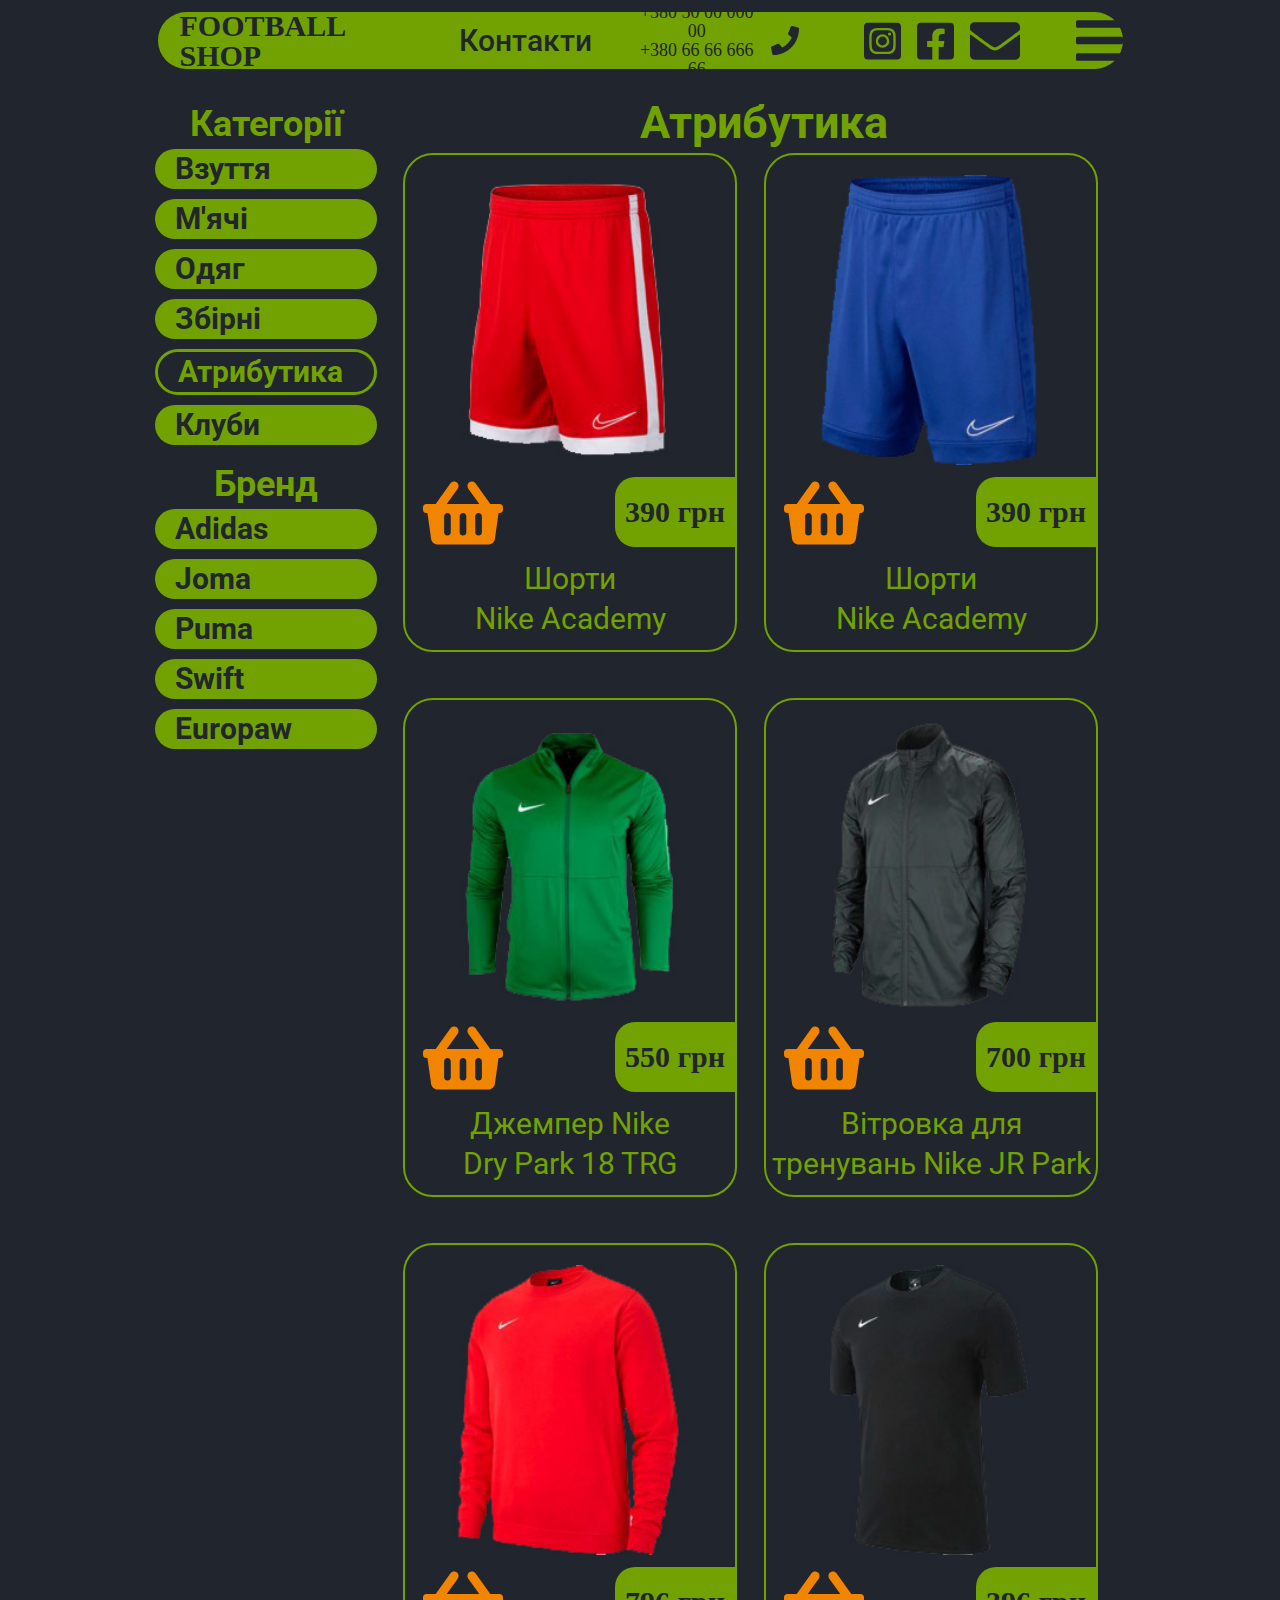
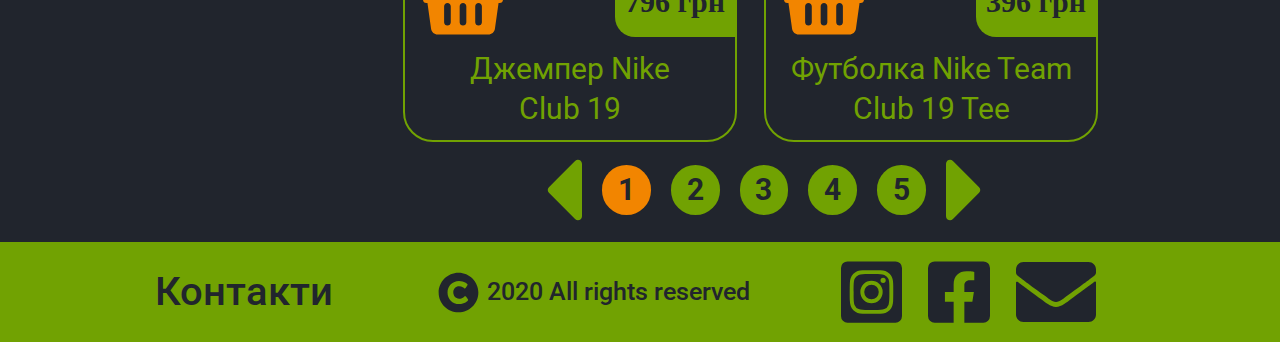
==== commit db419777: "Add files via upload" ====
--- a/pages/atrib.html
+++ b/pages/atrib.html
@@ -24,6 +24,9 @@
 			<div class="main">
 				<div class="categories-container">
 					<h2 class="categories-h2-1">Категорії</h2>
+					<div class="categories-div-contacts">
+						<a href="info.html"><p>Контакти</p></a>
+					</div>
 					<div class="categories-div">
 						<a href="shoes.html"><p>Взуття</p></a>
 					</div>
--- a/pages/style.css
+++ b/pages/style.css
@@ -167,6 +167,15 @@
 		margin-left: auto;
 		margin-right: auto;
 	}
+	.main-column {
+		display: flex;
+		justify-content: left;
+		align-items: top;
+		flex-direction: column;
+		width: 1325px;
+		margin-left: auto;
+		margin-right: auto;
+	}
 	.name {
 		font-family: Oswald;
 		font-style: normal;
@@ -257,6 +266,25 @@
 		border-radius: 30px;
 		margin-top: 10px;
 		padding-left: 20px;
+	}
+	.categories-div-contacts{
+		background: #71A202;
+		box-sizing: border-box;
+		border-radius: 0px;
+		margin: 0px;
+		padding: 0px;
+		width: 0px;
+		height: 0px;
+	}
+	.categories-div-contacts p{
+		background: #71A202;
+		box-sizing: border-box;
+		border-radius: 0px;
+		font-size: 0px;
+		margin: 0px;
+		padding: 0px;
+		width: 0px;
+		height: 0px;
 	}
 	.categories-div-m{
 		background: #71A202;
@@ -1043,12 +1071,38 @@
 		margin-top: 10px;
 		padding-left: 20px;
 	}
+	.categories-div-contacts{
+		background: #71A202;
+		box-sizing: border-box;
+		margin: 0px;
+		padding: 0px;
+		width: 0px;
+		height: 0px;
+	}
+	.categories-div-contacts p{
+		background: #71A202;
+		box-sizing: border-box;
+		margin: 0px;
+		padding: 0px;
+		width: 0px;
+		height: 0px;
+		font-size: 0px;
+	}
 	.categories-div-m{
 		background: #71A202;
 		box-sizing: border-box;
 		border-radius: 30px;
 		margin-top: 10px;
 		padding-left: 20px;
+	}
+	.categories-div-m p{
+		font-family: Roboto;
+		font-style: normal;
+		font-weight: bold;
+		font-size: 30px;
+		line-height: 40px;
+		color: #21252D;
+		margin: 0px;
 	}
 	.categories-div p{
 		font-family: Roboto;
@@ -1932,6 +1986,22 @@
 		margin-top: 10px;
 		padding-left: 20px;
 	}
+	.categories-div-contacts{
+		background: #71A202;
+		box-sizing: border-box;
+		border-radius: 30px;
+		margin-top: 10px;
+		padding-left: 20px;
+	}
+	.categories-div-contacts p{
+		font-family: Roboto;
+		font-style: normal;
+		font-weight: bold;
+		font-size: 25px;
+		line-height: 40px;
+		color: #21252D;
+		margin: 0px;
+	}
 	.categories div p{
 		font-family: Roboto;
 		font-style: normal;
